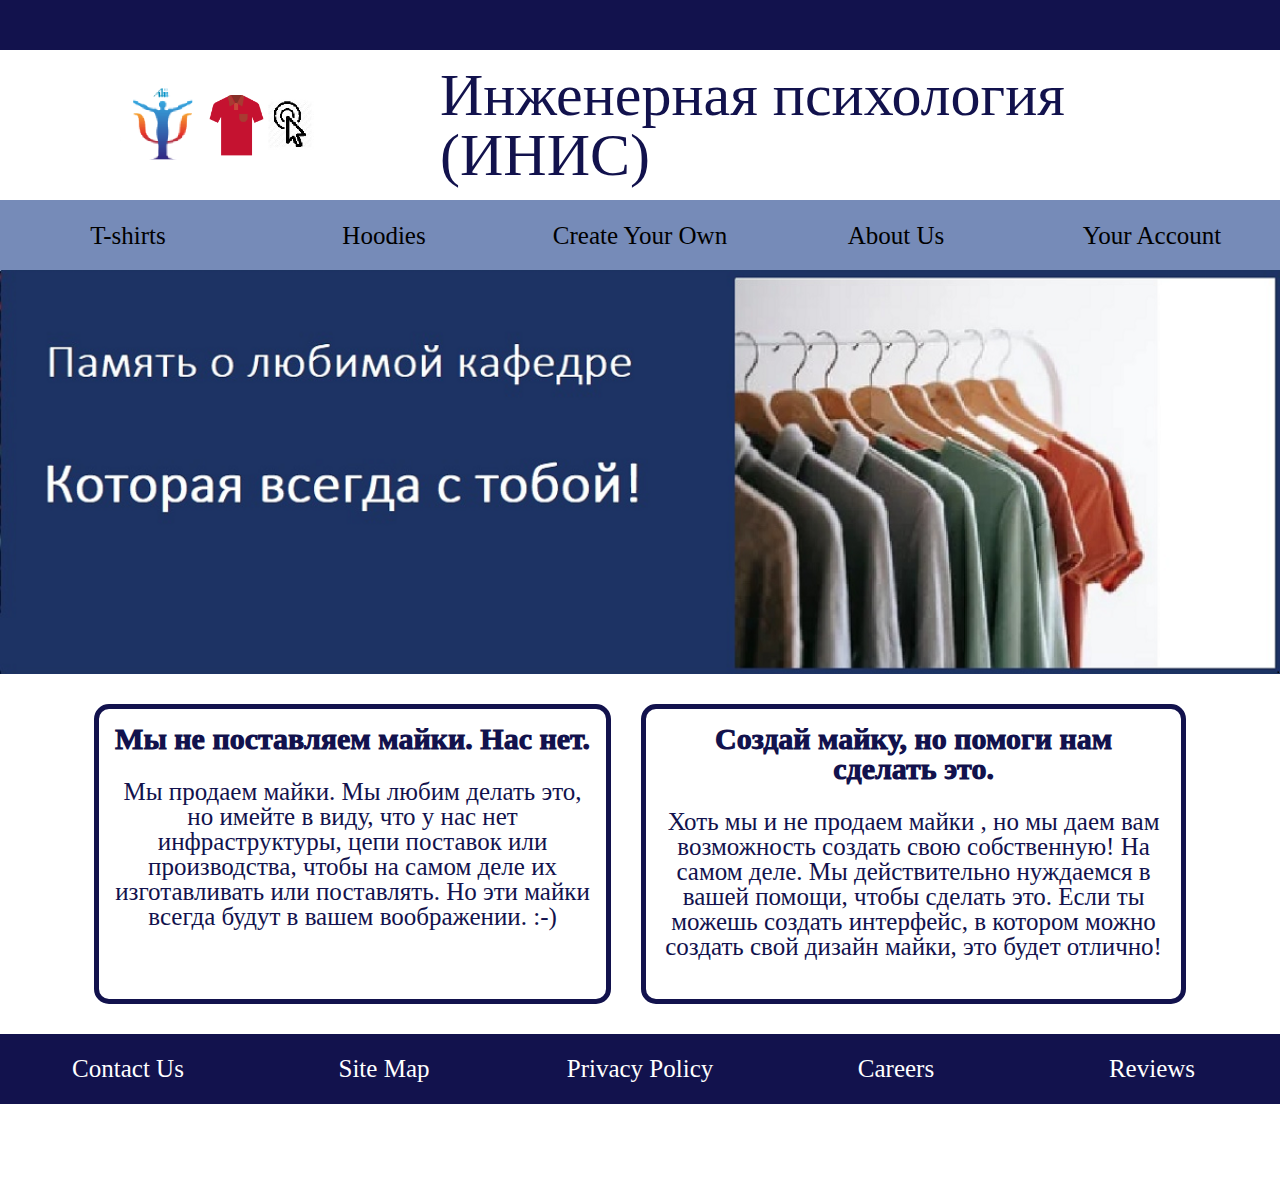
==== index.html @ 6d0cb222 "Implement index.html and styles for it." ====
<!DOCTYPE html>
<html lang="en">

<head>
  <meta charset="utf-8">
  <meta name="viewport" content="width=device-width, initial-scale=1.0">

  <title>INIS LAB1 - Home</title>

  <!-- Fonts -->
  <link href="https://fonts.googleapis.com/css2?family=Catamaran:wght@200;500&family=Open+Sans&display=swap"
    rel="stylesheet">

  <!-- Your CSS Code -->
  <link rel="stylesheet" type="text/css" href="style.css">

  <!-- JSON Shirt Object -->
  <script src="shirts.js"></script>

  <!-- Your JS Code -->
  <script src="main.js"></script>
</head>

<body>
  <div class="top">
    <img src="/site_images/logo.png" alt="Logo." class="logo">
    <h1 class="h1">Инженерная психология (ИНИС)</h1>
  </div>
  <div class="topMenu">
    <ul class="menu">
      <li class="menuCell">T-shirts</li>
      <li class="menuCell">Hoodies</li>
      <li class="menuCell">Create Your Own</li>
      <li class="menuCell">About Us</li>
      <li class="menuCell">Your Account</li>
    </ul>
  </div>
  <div>
    <img src="/site_images/home.png" alt="Remember your cafedra." class="mainImage">
  </div>
  <div class="tableContainer">
    <div class="tableRow">
      <div class="tableCell">
        <h2>Мы не поставляем майки. Нас нет.</h2>
        <br>
        <p>Мы продаем майки. Мы любим делать это, но имейте в виду, что у нас нет инфраструктуры, цепи поставок или
          производства, чтобы на самом деле их изготавливать или поставлять. Но эти майки всегда будут в вашем
          воображении. :-)</p>
        <br>
      </div>
      <div class="tableCell">
        <h2>Создай майку, но помоги нам сделать это.</h2>
        <br>
        <p>Хоть мы и не продаем майки , но мы даем вам возможность создать свою собственную! На самом деле. Мы
          действительно нуждаемся в вашей помощи, чтобы сделать это. Если ты можешь создать интерфейс, в котором можно
          создать свой дизайн майки, это будет отлично!</p>
        <br>
      </div>
    </div>
  </div>
  <div class="bottomMenu">
    <ul class="menu">
      <li class="menuCell">Contact Us</li>
      <li class="menuCell">Site Map</li>
      <li class="menuCell">Privacy Policy</li>
      <li class="menuCell">Careers</li>
      <li class="menuCell">Reviews</li>
    </ul>
  </div>
</body>

</html>
---- style.css ----
/*Обнуление*/
*{
	padding: 0;
	margin: 0;
	border: 0;
}
*,*:before,*:after{
	-moz-box-sizing: border-box;
	-webkit-box-sizing: border-box;
	box-sizing: border-box;
}
:focus,:active{outline: none;}
a:focus,a:active{outline: none;}

nav,footer,header,aside{display: block;}

html,body{
	height: 100%;
	width: 100%;
	font-size: 100%;
	line-height: 1;
	font-size: 14px;
	-ms-text-size-adjust: 100%;
	-moz-text-size-adjust: 100%;
	-webkit-text-size-adjust: 100%;
}
input,button,textarea{font-family:inherit;}

input::-ms-clear{display: none;}
button{cursor: pointer;}
button::-moz-focus-inner {padding:0;border:0;}
a, a:visited{text-decoration: none;}
a:hover{text-decoration: none;}
ul li{list-style: none;}
img{vertical-align: top;}

h1,h2,h3,h4,h5,h6{font-size:inherit;font-weight: 400;}
/*--------------------*/

.tableContainer{
    display: table;
    border-spacing: 30px;
    padding: 0 5%;
}

.tableRow{
    display: table-row;
}

.tableCell{
    display: table-cell;
    padding: 15px;
    border: solid 5px rgb(18, 18, 77);
    color: rgb(18, 18, 77);
    border-radius: 15px;
    font-size: 25px;
    text-align: center;
}

.top{
    border-top: solid 50px rgb(18, 18, 77);
    display: flex;
    align-items: center;
    width: 100%;
    color: rgb(18, 18, 77);
    font-size: 60px;
    height: 200px;
}

.logo{
    width: 200px;
    margin-left: 120px;
}

.h1{
    margin-left: 120px;
}

.oopsText{
    padding-left: 5px;
    font-size: 30px;
}

.mainImage{
    width: 100%;
}

h2{
    font-size: 30px;
    font-weight: 1000;
}

.menu{
    display: flex;
    flex-wrap: wrap;
    align-items: center;
    width: 100%;
    height: 70px;
    font-size: 25px;
}

.menuCell{
    display: inline-block;
    flex: 1 1 100px;
    text-align: center;
}

.bottomMenu{
    background-color: rgb(18, 18, 77);
    color: white;
    border-bottom: solid 100px white;
}

.topMenu{
    background-color:rgb(118, 139, 184);
}
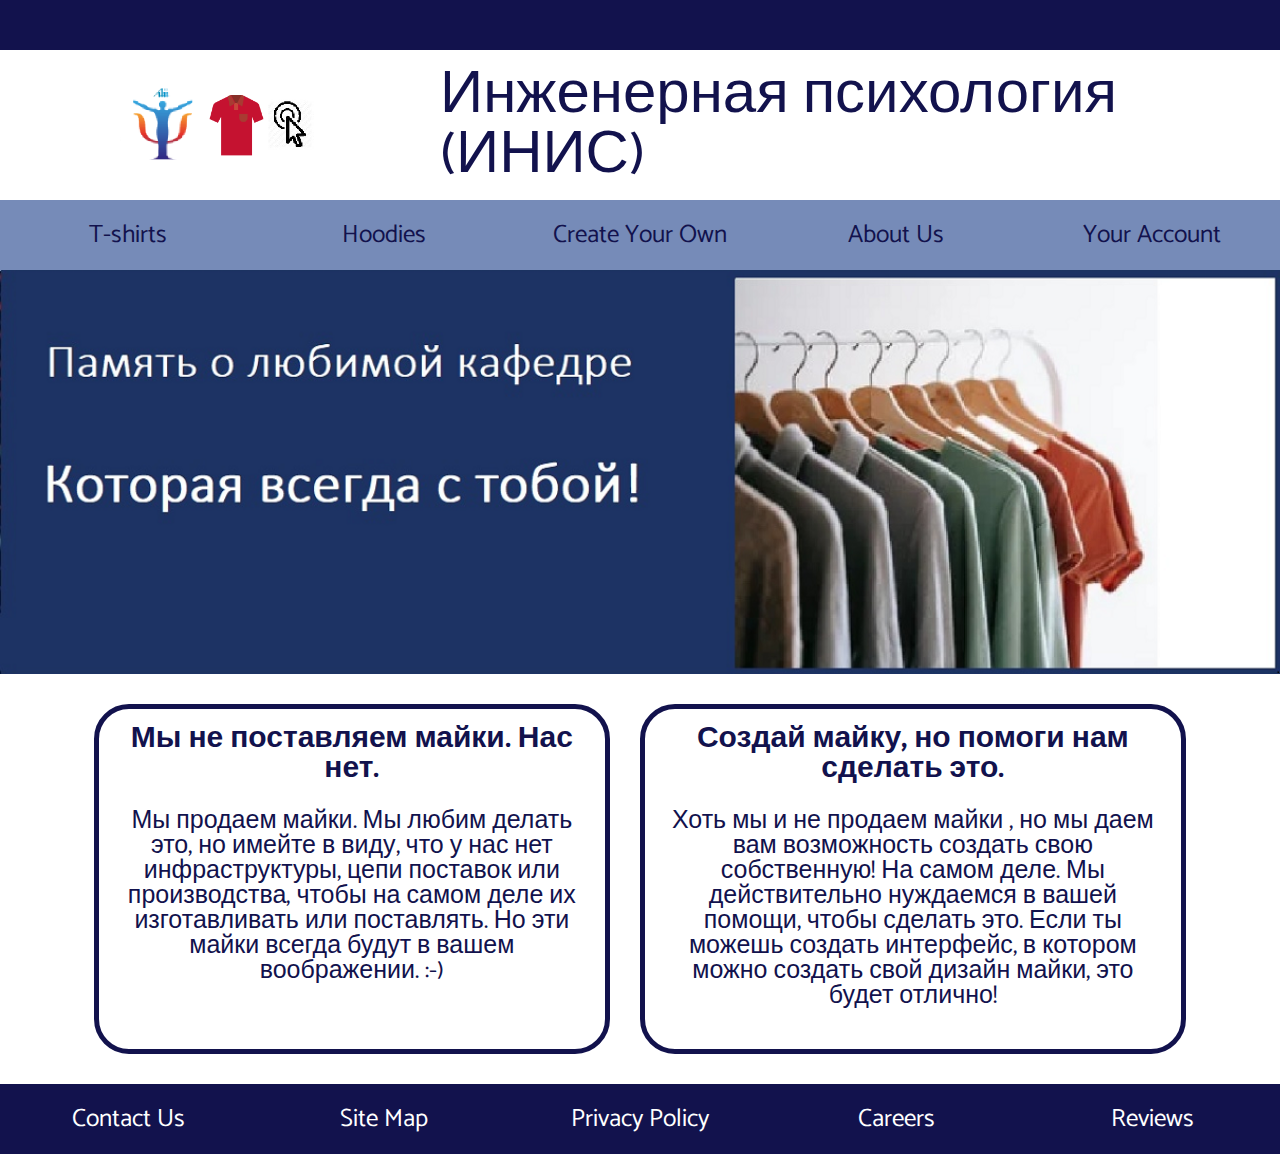
==== commit 41c9fa91: "Add products.html page with data filling from shirts.js." ====
--- a/index.html
+++ b/index.html
@@ -13,28 +13,24 @@
 
   <!-- Your CSS Code -->
   <link rel="stylesheet" type="text/css" href="style.css">
-
-  <!-- JSON Shirt Object -->
-  <script src="shirts.js"></script>
-
-  <!-- Your JS Code -->
-  <script src="main.js"></script>
 </head>
 
 <body>
-  <div class="top">
-    <img src="/site_images/logo.png" alt="Logo." class="logo">
+  <header class="top">
+    <a href="/index.html">
+      <img src="/site_images/logo.png" alt="Home" class="logo">
+    </a>
     <h1 class="h1">Инженерная психология (ИНИС)</h1>
-  </div>
-  <div class="topMenu">
+  </header>
+  <nav class="topMenu">
     <ul class="menu">
-      <li class="menuCell">T-shirts</li>
-      <li class="menuCell">Hoodies</li>
-      <li class="menuCell">Create Your Own</li>
-      <li class="menuCell">About Us</li>
-      <li class="menuCell">Your Account</li>
+      <li class="menuCell"><a class="navLink" href="/products.html">T-shirts</a></li>
+      <li class="menuCell"><a class="navLink" href="/not_implemented.html">Hoodies</a></li>
+      <li class="menuCell"><a class="navLink" href="/not_implemented.html">Create Your Own</a></li>
+      <li class="menuCell"><a class="navLink" href="/not_implemented.html">About Us</a></li>
+      <li class="menuCell"><a class="navLink" href="/not_implemented.html">Your Account</a></li>
     </ul>
-  </div>
+  </nav>
   <div>
     <img src="/site_images/home.png" alt="Remember your cafedra." class="mainImage">
   </div>
@@ -58,7 +54,7 @@
       </div>
     </div>
   </div>
-  <div class="bottomMenu">
+  <footer class="bottomMenu">
     <ul class="menu">
       <li class="menuCell">Contact Us</li>
       <li class="menuCell">Site Map</li>
@@ -66,7 +62,10 @@
       <li class="menuCell">Careers</li>
       <li class="menuCell">Reviews</li>
     </ul>
-  </div>
+  </footer>
+  
+  <!-- Your JS Code -->
+  <script type="module" src="main.js"></script>
 </body>
 
 </html>--- a/style.css
+++ b/style.css
@@ -1,4 +1,3 @@
-/*Обнуление*/
 *{
 	padding: 0;
 	margin: 0;
@@ -35,6 +34,7 @@
 img{vertical-align: top;}
 
 h1,h2,h3,h4,h5,h6{font-size:inherit;font-weight: 400;}
+
 /*--------------------*/
 
 .tableContainer{
@@ -50,19 +50,19 @@
 .tableCell{
     display: table-cell;
     padding: 15px;
-    border: solid 5px rgb(18, 18, 77);
-    color: rgb(18, 18, 77);
-    border-radius: 15px;
+    border: solid 5px var(--mainColor);
+    color: var(--mainColor);
+    border-radius: 35px;
     font-size: 25px;
     text-align: center;
 }
 
 .top{
-    border-top: solid 50px rgb(18, 18, 77);
+    border-top: solid 50px var(--mainColor);
     display: flex;
     align-items: center;
     width: 100%;
-    color: rgb(18, 18, 77);
+    color: var(--mainColor);
     font-size: 60px;
     height: 200px;
 }
@@ -77,7 +77,7 @@
 }
 
 .oopsText{
-    padding-left: 5px;
+    padding-left: 10px;
     font-size: 30px;
 }
 
@@ -87,7 +87,12 @@
 
 h2{
     font-size: 30px;
-    font-weight: 1000;
+    font-weight: 700;
+}
+
+h3{
+    font-size: 30px;
+    margin: 50px 0;
 }
 
 .menu{
@@ -103,14 +108,92 @@
     display: inline-block;
     flex: 1 1 100px;
     text-align: center;
+    padding-top: 23px;
+    height: 70px;
+    cursor: pointer;
+}
+
+.menuCell:hover{
+    transition: 0.2s linear;  
+    background-color: var(--mainSelectedColor);
+    scale: 1.1;
+}
+
+.menuCell:hover a {
+    color:white;
 }
 
 .bottomMenu{
-    background-color: rgb(18, 18, 77);
+    background-color: var(--mainColor);
     color: white;
-    border-bottom: solid 100px white;
 }
 
 .topMenu{
     background-color:rgb(118, 139, 184);
+}
+
+.center{
+    margin: 0 150px;
+}
+
+.imageContainer{
+    display: flex;
+    flex-wrap: wrap;
+    justify-content: space-between;
+    gap: 15px;
+    margin-bottom: 50px;
+}
+
+.tshirtContainer{
+    border: solid 5px var(--mainColor);
+    border-radius: 35px;
+    width: 32%;
+    overflow: hidden;
+}
+
+.imgItem{
+    width: 100%;
+}
+
+.h3Item{
+    color: var(--mainColor);
+    margin: 20px;
+}
+
+.pItem{
+    color: var(--mainColor);
+    margin-left: 20px;
+    margin-bottom: 20px;
+    font-size: 20px;
+}
+
+.buttonsItem{
+    display: flex;
+    flex-wrap: wrap;
+    justify-content: center;
+    gap: 5%;
+}
+
+.buttonItem{
+    font-size: 20px;
+    color: white;
+    background-color: var(--mainColor);
+    border-radius: 15px;    
+    width: 150px;
+    height: 50px;
+    margin-bottom: 20px;
+}
+
+.navLink{
+    color: var(--mainColor);
+}
+
+.navLinkSelected{
+    color: white;
+}
+
+body{
+    --mainSelectedColor: rgb(18, 18, 49);
+    --mainColor: rgb(18, 18, 77);
+    font-family: "Catamaran", sans-serif;
 }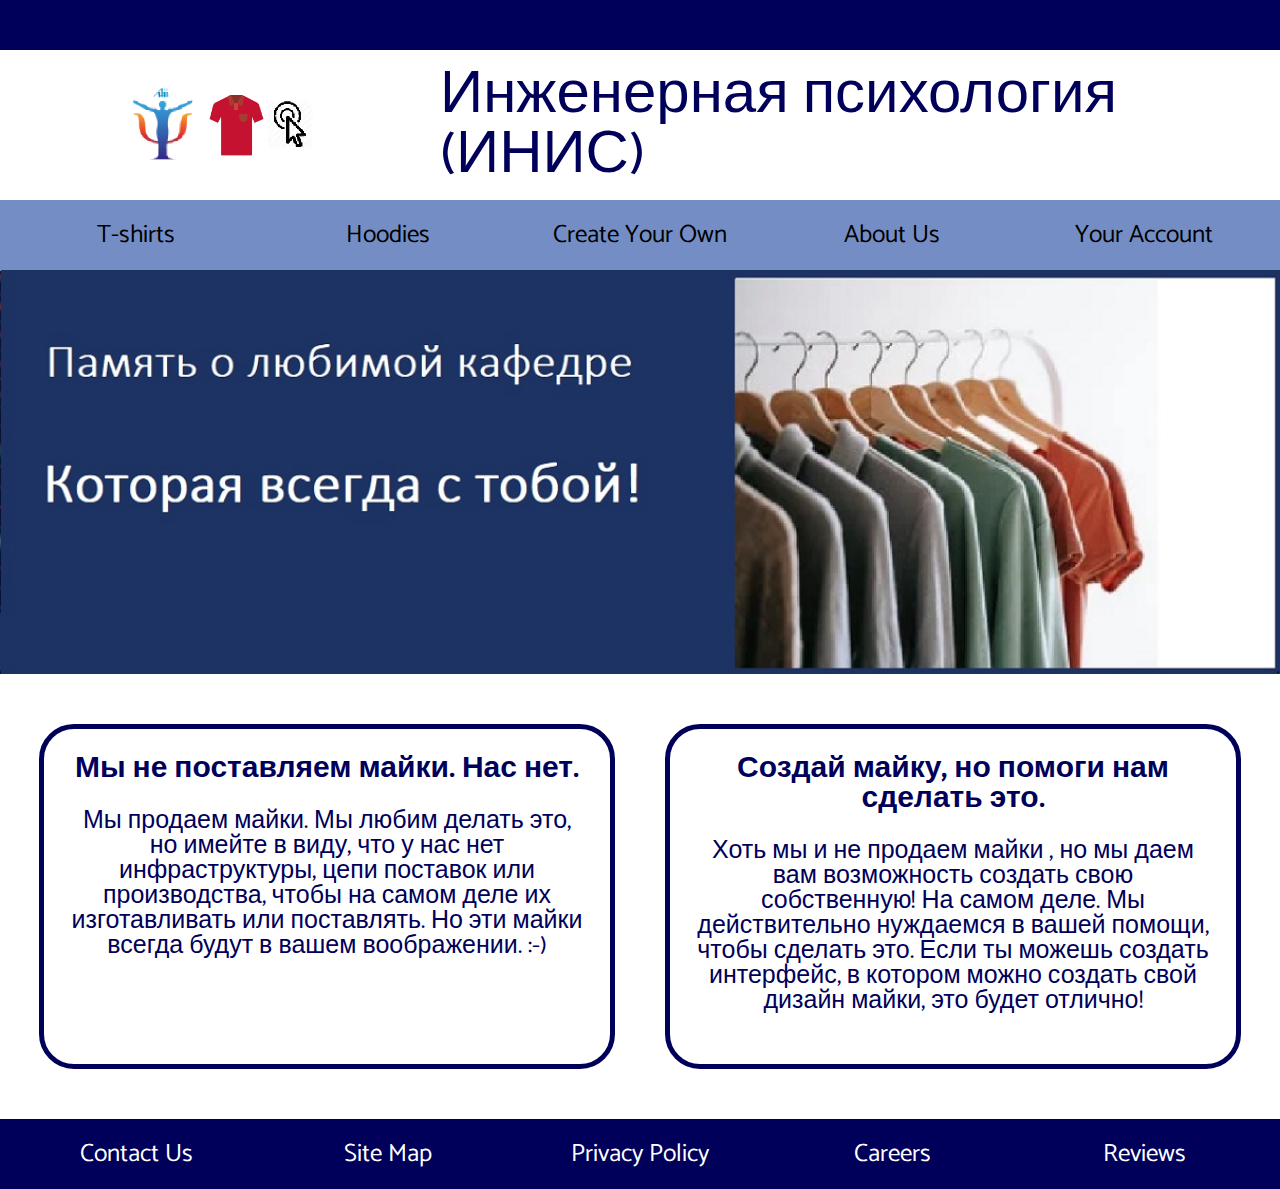
==== commit 75896c54: "Minor style changes." ====
--- a/index.html
+++ b/index.html
@@ -24,34 +24,32 @@
   </header>
   <nav class="topMenu">
     <ul class="menu">
-      <li class="menuCell"><a class="navLink" href="/products.html">T-shirts</a></li>
-      <li class="menuCell"><a class="navLink" href="/not_implemented.html">Hoodies</a></li>
-      <li class="menuCell"><a class="navLink" href="/not_implemented.html">Create Your Own</a></li>
-      <li class="menuCell"><a class="navLink" href="/not_implemented.html">About Us</a></li>
-      <li class="menuCell"><a class="navLink" href="/not_implemented.html">Your Account</a></li>
+      <li class="menuCell" onclick="navClick('products.html')">T-shirts</li>
+      <li class="menuCell" onclick="navClick('not_implemented.html')">Hoodies</li>
+      <li class="menuCell" onclick="navClick('not_implemented.html')">Create Your Own</li>
+      <li class="menuCell" onclick="navClick('not_implemented.html')">About Us</li>
+      <li class="menuCell" onclick="navClick('not_implemented.html')">Your Account</li>
     </ul>
   </nav>
   <div>
     <img src="/site_images/home.png" alt="Remember your cafedra." class="mainImage">
   </div>
   <div class="tableContainer">
-    <div class="tableRow">
-      <div class="tableCell">
-        <h2>Мы не поставляем майки. Нас нет.</h2>
-        <br>
-        <p>Мы продаем майки. Мы любим делать это, но имейте в виду, что у нас нет инфраструктуры, цепи поставок или
-          производства, чтобы на самом деле их изготавливать или поставлять. Но эти майки всегда будут в вашем
-          воображении. :-)</p>
-        <br>
-      </div>
-      <div class="tableCell">
-        <h2>Создай майку, но помоги нам сделать это.</h2>
-        <br>
-        <p>Хоть мы и не продаем майки , но мы даем вам возможность создать свою собственную! На самом деле. Мы
-          действительно нуждаемся в вашей помощи, чтобы сделать это. Если ты можешь создать интерфейс, в котором можно
-          создать свой дизайн майки, это будет отлично!</p>
-        <br>
-      </div>
+    <div class="tableCell">
+      <h2>Мы не поставляем майки. Нас нет.</h2>
+      <br>
+      <p>Мы продаем майки. Мы любим делать это, но имейте в виду, что у нас нет инфраструктуры, цепи поставок или
+        производства, чтобы на самом деле их изготавливать или поставлять. Но эти майки всегда будут в вашем
+        воображении. :-)</p>
+      <br>
+    </div>
+    <div class="tableCell">
+      <h2>Создай майку, но помоги нам сделать это.</h2>
+      <br>
+      <p>Хоть мы и не продаем майки , но мы даем вам возможность создать свою собственную! На самом деле. Мы
+        действительно нуждаемся в вашей помощи, чтобы сделать это. Если ты можешь создать интерфейс, в котором можно
+        создать свой дизайн майки, это будет отлично!</p>
+      <br>
     </div>
   </div>
   <footer class="bottomMenu">
@@ -63,9 +61,10 @@
       <li class="menuCell">Reviews</li>
     </ul>
   </footer>
-  
+
   <!-- Your JS Code -->
-  <script type="module" src="main.js"></script>
+  <script src="shirts.js"></script>
+  <script src="main.js"></script>
 </body>
 
 </html>--- a/style.css
+++ b/style.css
@@ -38,23 +38,21 @@
 /*--------------------*/
 
 .tableContainer{
-    display: table;
-    border-spacing: 30px;
-    padding: 0 5%;
-}
-
-.tableRow{
-    display: table-row;
+    display: flex;
+    gap: 50px;
+    justify-content: center;
 }
 
 .tableCell{
-    display: table-cell;
-    padding: 15px;
+    display: inline-block;
+    padding: 25px;
     border: solid 5px var(--mainColor);
     color: var(--mainColor);
     border-radius: 35px;
     font-size: 25px;
     text-align: center;
+    width: 45%;
+    margin: 50px 0;
 }
 
 .top{
@@ -72,6 +70,11 @@
     margin-left: 120px;
 }
 
+.logo:hover{
+    transition: 0.2s linear;  
+    transform: scale(1.1);
+}
+
 .h1{
     margin-left: 120px;
 }
@@ -93,9 +96,11 @@
 h3{
     font-size: 30px;
     margin: 50px 0;
+    color:  var(--mainColor);
 }
 
 .menu{
+    padding: 0 10px;
     display: flex;
     flex-wrap: wrap;
     align-items: center;
@@ -116,11 +121,26 @@
 .menuCell:hover{
     transition: 0.2s linear;  
     background-color: var(--mainSelectedColor);
-    scale: 1.1;
-}
-
-.menuCell:hover a {
     color:white;
+    border-top-left-radius: 20px;
+    border-top-right-radius: 20px;
+}
+
+.menuCellSelected{
+    display: inline-block;
+    flex: 1 1 100px;
+    text-align: center;
+    padding-top: 23px;
+    height: 70px;
+    background-color: white;    
+    color:var(--mainColor);
+    border-top: solid 5px var(--mainColor);
+    border-right: solid 5px var(--mainColor);
+    border-top-left-radius: 20px;
+    border-top-right-radius: 20px;
+    border-bottom-right-radius: -20px;
+
+    cursor: pointer;
 }
 
 .bottomMenu{
@@ -129,7 +149,7 @@
 }
 
 .topMenu{
-    background-color:rgb(118, 139, 184);
+    background-color: var(--additionalColor);
 }
 
 .center{
@@ -193,7 +213,8 @@
 }
 
 body{
-    --mainSelectedColor: rgb(18, 18, 49);
-    --mainColor: rgb(18, 18, 77);
+    --mainSelectedColor: rgb(18, 18, 50);
+    --mainColor: rgb(0, 0, 90);
+    --additionalColor: rgb(116, 142, 197);
     font-family: "Catamaran", sans-serif;
 }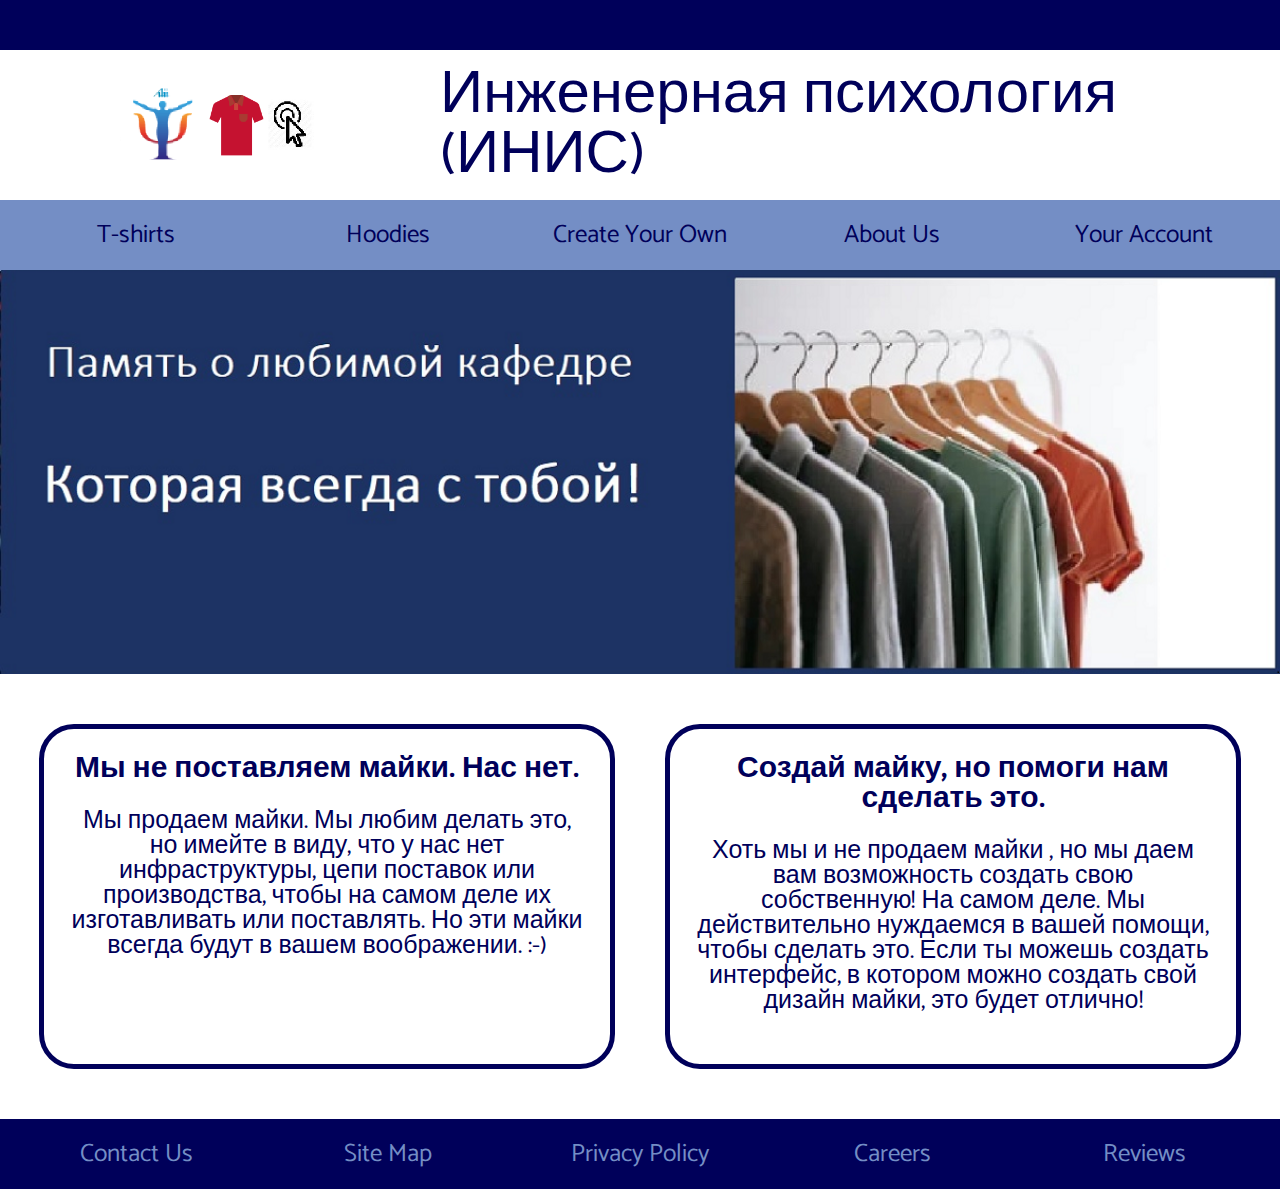
==== commit aebc9fa5: "Demo lab2." ====
--- a/index.html
+++ b/index.html
@@ -26,7 +26,7 @@
     <ul class="menu">
       <li class="menuCell" onclick="navClick('products.html')">T-shirts</li>
       <li class="menuCell" onclick="navClick('not_implemented.html')">Hoodies</li>
-      <li class="menuCell" onclick="navClick('not_implemented.html')">Create Your Own</li>
+      <li class="menuCell" onclick="navClick('/INIS-lab2/index.html')">Create Your Own</li>
       <li class="menuCell" onclick="navClick('not_implemented.html')">About Us</li>
       <li class="menuCell" onclick="navClick('not_implemented.html')">Your Account</li>
     </ul>
--- a/style.css
+++ b/style.css
@@ -79,6 +79,10 @@
     margin-left: 120px;
 }
 
+.oopsContainer{
+    margin-top: 20px;
+}
+
 .oopsText{
     padding-left: 10px;
     font-size: 30px;
@@ -119,11 +123,8 @@
 }
 
 .menuCell:hover{
-    transition: 0.2s linear;  
-    background-color: var(--mainSelectedColor);
-    color:white;
-    border-top-left-radius: 20px;
-    border-top-right-radius: 20px;
+    transition: 0.1s linear;  
+    color: white;
 }
 
 .menuCellSelected{
@@ -145,11 +146,12 @@
 
 .bottomMenu{
     background-color: var(--mainColor);
-    color: white;
+    color: var(--additionalColor);
 }
 
 .topMenu{
     background-color: var(--additionalColor);
+    color: var(--mainColor);
 }
 
 .center{
@@ -159,7 +161,7 @@
 .imageContainer{
     display: flex;
     flex-wrap: wrap;
-    justify-content: space-between;
+    justify-content: left;
     gap: 15px;
     margin-bottom: 50px;
 }
@@ -212,6 +214,150 @@
     color: white;
 }
 
+.quickViewContainer{
+    position: fixed;
+    display: flex;
+    bottom: 0; left: 0;
+    flex-wrap: wrap;
+    gap: 20px;
+    width: 100%;
+    background-color: var(--additionalColor);
+    padding-left: 100px;
+}
+
+.imgQuickView{
+    margin: 20px 0;
+    width: 200px;
+}
+
+.name{
+    margin-top: 20px;
+    color: var(--mainColor);
+    font-size: 30px;
+}
+
+.price{
+    color: var(--mainColor);
+    margin-top: 20px;
+    margin-bottom: 113px;
+    font-size: 20px;
+}
+
+.button{
+    font-size: 20px;
+    color: white;
+    background-color: var(--mainColor);
+    border-radius: 10px;    
+    width: 150px;
+    height: 50px;
+    margin-bottom: 0px;
+}
+
+.mainDetails{
+    margin: 0 150px 100px 150px;
+}
+
+.shirtTitle{
+    color: var(--mainColor);
+}
+
+.shirtContainer{
+    display: flex;
+    margin-top: 50px;
+    justify-content: space-between;
+}
+
+.shirtImage{
+    width: 406px;
+    height: 473px;
+    background-size: cover;
+    background-repeat: no-repeat;
+    background-position: center;
+}
+
+.shirtInfo{
+    margin-left: 50px;
+}
+
+.shirtPrice{
+    color: var(--mainColor);
+    font-size: 50px;
+}
+
+.shirtDescription{
+    color: var(--mainColor);
+    font-size: 20px;
+    line-height: 30px;
+    margin-top: 30px;
+}
+
+.shirtSide{
+    width: 200px;
+    display: flex;
+    justify-content: space-between;
+    align-items: center;
+    margin-top: 50px;
+}
+
+.side{
+    color: var(--mainColor);
+    font-size: 20px;
+}
+
+.frontSideButton,
+.backSideButton{
+    width: 350px;
+    height: 60px;
+    border: var(--mainColor) 5px solid;
+    border-radius: 20px;
+    padding: 0px 10px;
+    margin-left: 20px;
+    font-size: 20px;
+    background-color: white;
+}
+
+.frontSideButton:hover,
+.backSideButton:hover{
+    transition: 0.3s;
+    transform: scale(1.2);
+}
+
+.frontSideButton.active,
+.backSideButton.active{
+    transform: scale(1.2);
+    box-shadow: 0px 0px 5px black;
+}
+
+.shirtColors{
+    display: flex;
+    align-items: center;
+    margin-top: 50px;
+}
+
+.color{
+    color: var(--mainColor);
+    font-size: 20px;
+}
+
+.colorButton{
+    width: 100px;
+    height: 60px;
+    border: var(--mainColor) 5px solid;
+    border-radius: 20px;
+    margin-left: 20px;
+    font-size: 20px;
+}
+
+.colorButton:hover{
+    transition: 0.3s;
+    transform: scale(1.2);
+}
+
+.colorButton.active{
+    transform: scale(1.2);
+    box-shadow: 0px 0px 5px black;
+}
+
 body{
     --mainSelectedColor: rgb(18, 18, 50);
     --mainColor: rgb(0, 0, 90);
